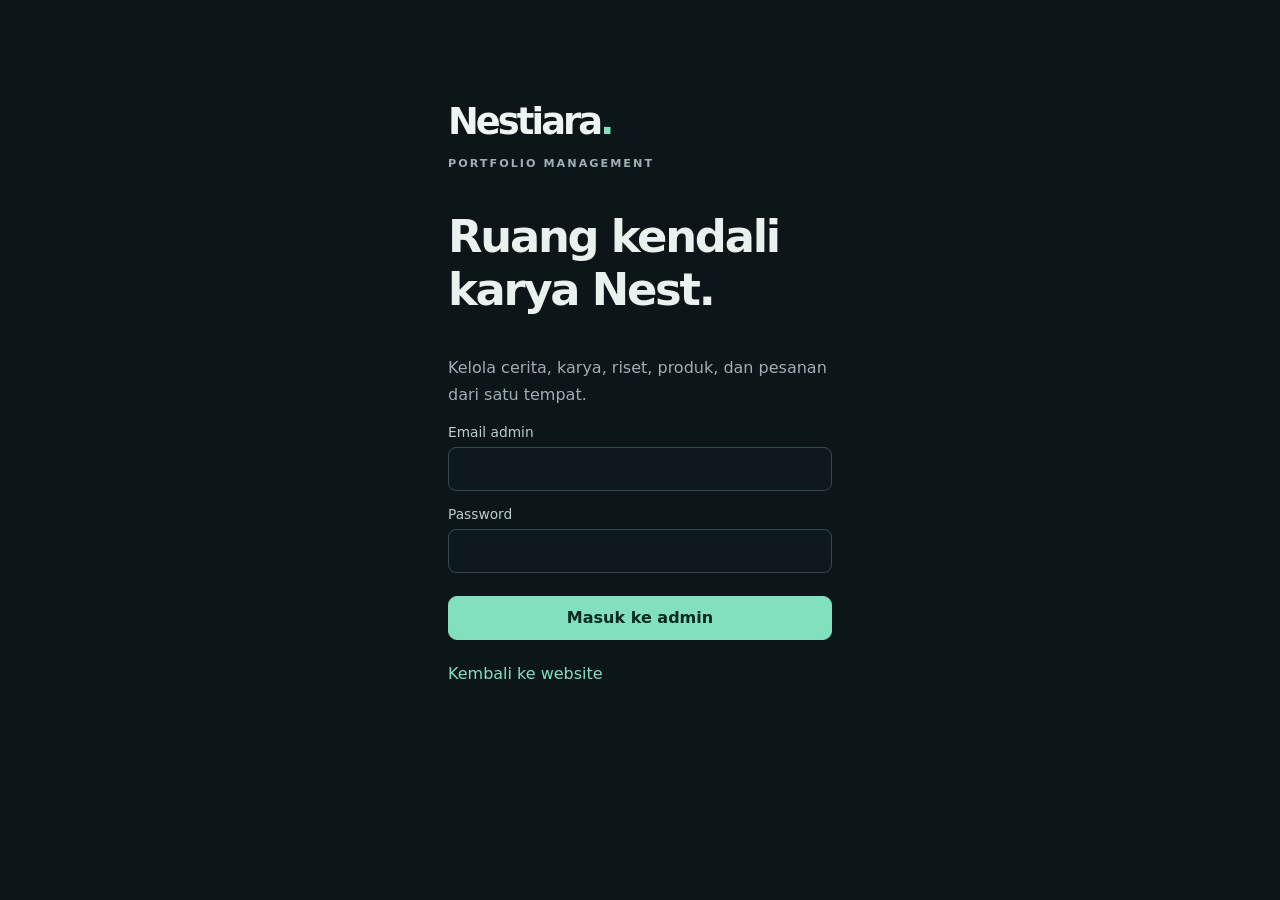
==== admin/index.html @ dd1af9df "Add files via upload" ====
<!doctype html><html lang="id"><head><meta charset="utf-8"><meta name="viewport" content="width=device-width,initial-scale=1"><title>Nest — Admin Portfolio</title><link rel="stylesheet" href="admin.css?v=shop-20261127-1"><script src="../js/cms-config.js" defer></script><script src="../js/cms-api.js?v=shop-20261127-1" defer></script><script src="../js/data.js" defer></script><script src="../js/shop-model.js?v=20261127-1" defer></script><script src="shop-orders.js?v=20261127-1" defer></script><script src="admin.js?v=shop-20261127-1" defer></script></head><body>
<div id="notice" role="status" aria-live="polite"></div>
<section id="login" class="login"><a class="brand" href="../">Nestiara<span>.</span></a><p class="eyebrow">PORTFOLIO MANAGEMENT</p><h1>Ruang kendali<br>karya Nest.</h1><p>Kelola cerita, karya, riset, produk, dan pesanan dari satu tempat.</p><form id="login-form"><label>Email admin<input id="email" type="email" autocomplete="username" required></label><label>Password<input id="password" type="password" autocomplete="current-password" required></label><button class="primary" id="login-button">Masuk ke admin</button></form><p id="setup" hidden>Konfigurasi belum diisi. Ikuti PANDUAN-ADMIN.md untuk menghubungkan Supabase.</p><a href="../">Kembali ke website</a></section>
<div id="dashboard" hidden><aside><a class="brand" href="../" target="_blank" rel="noopener">Nestiara<span>.</span></a><p class="eyebrow">ADMIN STUDIO</p><nav id="tabs" aria-label="Bagian konten"></nav><div class="account"><p id="user-email"></p><button id="logout" type="button">Keluar</button></div></aside><main><header><div><p class="eyebrow">YOUR WORK, YOUR STORY</p><h1 id="section-title">Profil & Kontak</h1><p id="state">Memuat konten…</p></div><a href="../" target="_blank" rel="noopener">Buka website ↗</a></header><div class="toolbar"><button id="draft">Simpan draft</button><button id="load-draft">Buka draft</button><button id="reload">Muat konten terbaru</button><button id="publish" class="primary">Terbitkan</button></div><section id="stats" class="stats"></section><div id="editor"></div><section class="history"><h2>Riwayat publikasi</h2><p>Pemulihan membuka versi lama sebagai draft. Terbitkan untuk menampilkannya kembali.</p><div class="history-tools"><select id="versions" aria-label="Pilih versi sebelumnya"></select><button id="restore">Pulihkan sebagai draft</button><button id="export">Unduh backup JSON</button></div></section></main></div>
</body></html>
---- admin/admin.css ----
:root{font-family:Inter,system-ui,sans-serif;color:#e9f1ee;background:#0c1518;--accent:#82e0bf;--line:#293a3f;--muted:#9fafb3;--panel:#142126}*{box-sizing:border-box}body{margin:0}a{color:var(--accent);text-decoration:none}button,input,textarea,select{font:inherit}button{cursor:pointer;border:1px solid var(--line);border-radius:9px;background:#1c2c32;color:#e9f1ee;padding:11px 16px;min-height:44px}button:hover{border-color:var(--accent)}button:disabled{opacity:.45;cursor:wait}button.primary{background:var(--accent);color:#092a22;border-color:var(--accent);font-weight:700}button.danger{color:#ffa5ab}input,textarea,select{width:100%;background:#0e191d;border:1px solid #35484d;border-radius:8px;color:#edf5f2;padding:11px;min-height:44px}textarea{resize:vertical;min-height:96px}input:focus,textarea:focus,select:focus,button:focus-visible{outline:2px solid var(--accent);outline-offset:3px}label{display:block;font-size:.86rem;color:#bdcece;margin:15px 0}label input,label textarea{margin-top:7px}.brand{font-size:2.3rem;letter-spacing:-.08em;font-weight:800;color:#edf5f2}.brand span{color:var(--accent)}.eyebrow{color:var(--accent);font-size:.7rem;letter-spacing:.18em;font-weight:700}.login{max-width:440px;margin:8vh auto;padding:28px}.login h1{font-size:2.8rem;letter-spacing:-.05em}.login p{line-height:1.7;color:var(--muted)}.login .primary{width:100%;margin:8px 0 24px}[hidden]{display:none!important}aside{position:fixed;width:238px;inset:0 auto 0 0;padding:32px 22px;background:#101c21;border-right:1px solid var(--line);display:flex;flex-direction:column}aside nav{display:grid;gap:8px;margin-top:30px}aside nav button{text-align:left;background:transparent;border-color:transparent}aside nav button[aria-pressed=true]{background:#1e3833;color:var(--accent)}.account{margin-top:auto;overflow-wrap:anywhere;color:var(--muted);font-size:.8rem}main{margin-left:238px;padding:38px 5%;max-width:1500px}header{display:flex;justify-content:space-between;gap:20px;align-items:center}header h1{font-size:2.1rem;letter-spacing:-.04em;margin:12px 0}#state{color:var(--muted);font-size:.84rem}.toolbar{display:flex;flex-wrap:wrap;gap:10px;margin:22px 0}.toolbar .primary{margin-left:auto}.stats{display:grid;grid-template-columns:repeat(3,1fr);gap:14px;margin:28px 0}.stat{border:1px solid var(--line);border-radius:12px;padding:18px;background:var(--panel)}.stat strong{font-size:1.7rem;display:block;color:var(--accent)}.stat span{color:var(--muted);font-size:.8rem}.entry,.history{background:var(--panel);border:1px solid var(--line);border-radius:14px;padding:24px;margin:18px 0}.entry h2{font-size:1.1rem;margin:0}.entry-head{display:flex;justify-content:space-between;align-items:center;gap:12px;flex-wrap:wrap}.entry-actions{display:flex;gap:6px}.entry-actions button{font-size:.75rem;padding:8px 10px}.fields{display:grid;grid-template-columns:1fr 1fr;gap:0 20px}.fields .wide{grid-column:1/-1}.nested{border:1px solid var(--line);padding:16px;border-radius:10px;margin:12px 0;background:#102025}.nested h3{font-size:.95rem}.upload-row{display:flex;gap:8px;align-items:center;margin-top:7px}.upload-row input{margin:0}.upload-row button{white-space:nowrap}.history p{color:var(--muted);font-size:.84rem;line-height:1.6}.history-tools{display:flex;gap:10px;flex-wrap:wrap}.history-tools select{flex:1;min-width:180px}#notice{position:sticky;top:0;z-index:20;background:#254039;padding:0 20px;white-space:pre-wrap}#notice:not(:empty){padding:14px 20px;border-bottom:1px solid var(--accent)}#notice.error{background:#58232a;border-color:#ff9797}.hint{font-size:.8rem;color:var(--muted);line-height:1.6}.empty{color:var(--muted);padding:30px 0}@media(max-width:850px){aside{position:static;width:auto;padding:20px}aside nav{display:flex;overflow-x:auto;margin-top:15px}aside nav button{white-space:nowrap}.account{display:flex;justify-content:space-between;align-items:center;margin-top:12px}main{margin-left:0;padding:25px 5%}.fields{grid-template-columns:1fr}.toolbar .primary{margin-left:0}.entry{padding:17px}.upload-row{flex-wrap:wrap}.stats{gap:8px}.stat{padding:13px}header{align-items:flex-start}.login{margin:4vh auto}}

/* Shared dashboard store management. */
.shop-admin-heading p{max-width:760px;line-height:1.7}.shop-admin-filters{display:flex;gap:12px;margin:24px 0}.shop-admin-filters input{flex:1;min-width:0}.shop-admin-order{border:1px solid var(--line,#2c424c);border-radius:12px;padding:22px;margin:18px 0;background:var(--surface,#111f26)}.shop-admin-order p{overflow-wrap:anywhere;white-space:pre-line}.shop-admin-order ul{padding-left:22px}.shop-admin-order li{margin:8px 0}.shop-order-badge{padding:5px 12px;border-radius:99px;background:#254c43;color:#8ce4c8;font-size:14px}.shop-admin-actions{display:flex;flex-wrap:wrap;align-items:center;gap:20px;margin-top:18px}.shop-admin-actions a{font-size:14px;text-decoration:underline}.shop-admin-order .fields{margin-top:18px}.shop-admin-orders input,.shop-admin-orders select,.shop-admin-orders textarea{font:inherit;padding:10px;border:1px solid var(--line,#2c424c);border-radius:7px;background:var(--bg,#0b1418);color:inherit;min-height:44px}.shop-admin-orders textarea{width:100%;min-height:80px}.shop-admin-orders button{min-height:44px}.stats{grid-template-columns:repeat(auto-fit,minmax(120px,1fr))}
@media(max-width:600px){.shop-admin-filters{flex-direction:column}.shop-admin-order{padding:16px}.shop-admin-order .entry-head{align-items:start;flex-direction:column}}
.shop-admin-order h3{overflow-wrap:anywhere;max-width:100%}
aside{overflow-y:auto}.account{padding-top:20px}
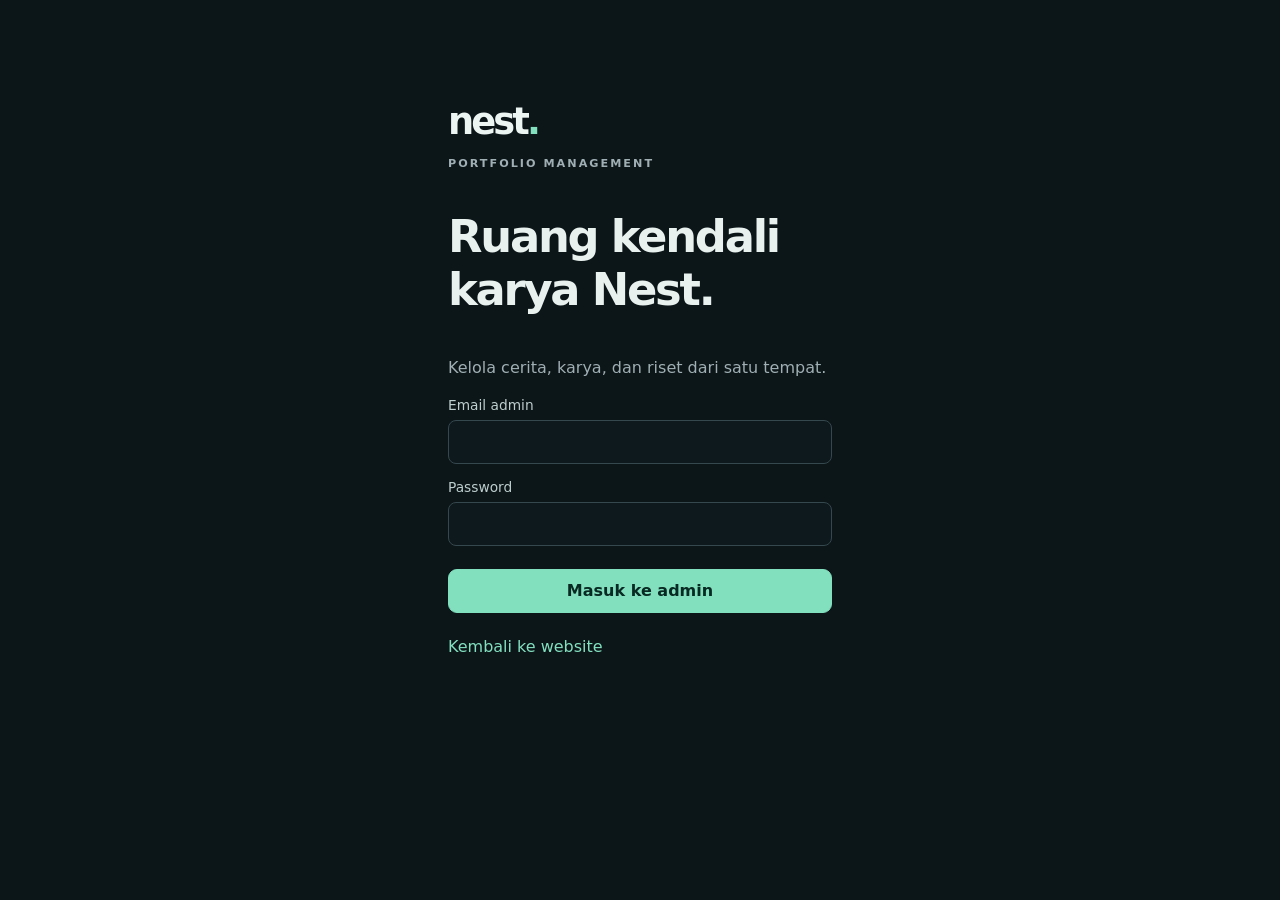
==== commit ab88a727: "Add files via upload" ====
--- a/admin/index.html
+++ b/admin/index.html
@@ -1,5 +1,5 @@
-<!doctype html><html lang="id"><head><meta charset="utf-8"><meta name="viewport" content="width=device-width,initial-scale=1"><title>Nest — Admin Portfolio</title><link rel="stylesheet" href="admin.css?v=shop-20261127-1"><script src="../js/cms-config.js" defer></script><script src="../js/cms-api.js?v=shop-20261127-1" defer></script><script src="../js/data.js" defer></script><script src="../js/shop-model.js?v=20261127-1" defer></script><script src="shop-orders.js?v=20261127-1" defer></script><script src="admin.js?v=shop-20261127-1" defer></script></head><body>
+<!doctype html><html lang="id"><head><meta charset="utf-8"><meta name="viewport" content="width=device-width,initial-scale=1"><title>Nest — Admin Portfolio</title><link rel="stylesheet" href="admin.css"><script src="../js/cms-config.js" defer></script><script src="../js/cms-api.js" defer></script><script src="../js/data.js" defer></script><script src="admin.js" defer></script></head><body>
 <div id="notice" role="status" aria-live="polite"></div>
-<section id="login" class="login"><a class="brand" href="../">Nestiara<span>.</span></a><p class="eyebrow">PORTFOLIO MANAGEMENT</p><h1>Ruang kendali<br>karya Nest.</h1><p>Kelola cerita, karya, riset, produk, dan pesanan dari satu tempat.</p><form id="login-form"><label>Email admin<input id="email" type="email" autocomplete="username" required></label><label>Password<input id="password" type="password" autocomplete="current-password" required></label><button class="primary" id="login-button">Masuk ke admin</button></form><p id="setup" hidden>Konfigurasi belum diisi. Ikuti PANDUAN-ADMIN.md untuk menghubungkan Supabase.</p><a href="../">Kembali ke website</a></section>
-<div id="dashboard" hidden><aside><a class="brand" href="../" target="_blank" rel="noopener">Nestiara<span>.</span></a><p class="eyebrow">ADMIN STUDIO</p><nav id="tabs" aria-label="Bagian konten"></nav><div class="account"><p id="user-email"></p><button id="logout" type="button">Keluar</button></div></aside><main><header><div><p class="eyebrow">YOUR WORK, YOUR STORY</p><h1 id="section-title">Profil & Kontak</h1><p id="state">Memuat konten…</p></div><a href="../" target="_blank" rel="noopener">Buka website ↗</a></header><div class="toolbar"><button id="draft">Simpan draft</button><button id="load-draft">Buka draft</button><button id="reload">Muat konten terbaru</button><button id="publish" class="primary">Terbitkan</button></div><section id="stats" class="stats"></section><div id="editor"></div><section class="history"><h2>Riwayat publikasi</h2><p>Pemulihan membuka versi lama sebagai draft. Terbitkan untuk menampilkannya kembali.</p><div class="history-tools"><select id="versions" aria-label="Pilih versi sebelumnya"></select><button id="restore">Pulihkan sebagai draft</button><button id="export">Unduh backup JSON</button></div></section></main></div>
+<section id="login" class="login"><a class="brand" href="../">nest<span>.</span></a><p class="eyebrow">PORTFOLIO MANAGEMENT</p><h1>Ruang kendali<br>karya Nest.</h1><p>Kelola cerita, karya, dan riset dari satu tempat.</p><form id="login-form"><label>Email admin<input id="email" type="email" autocomplete="username" required></label><label>Password<input id="password" type="password" autocomplete="current-password" required></label><button class="primary" id="login-button">Masuk ke admin</button></form><p id="setup" hidden>Konfigurasi belum diisi. Ikuti PANDUAN-ADMIN.md untuk menghubungkan Supabase.</p><a href="../">Kembali ke website</a></section>
+<div id="dashboard" hidden><aside><a class="brand" href="../" target="_blank" rel="noopener">nest<span>.</span></a><p class="eyebrow">ADMIN STUDIO</p><nav id="tabs" aria-label="Bagian konten"></nav><div class="account"><p id="user-email"></p><button id="logout" type="button">Keluar</button></div></aside><main><header><div><p class="eyebrow">YOUR WORK, YOUR STORY</p><h1 id="section-title">Profil & Kontak</h1><p id="state">Memuat konten…</p></div><a href="../" target="_blank" rel="noopener">Buka website ↗</a></header><div class="toolbar"><button id="draft">Simpan draft</button><button id="load-draft">Buka draft</button><button id="reload">Muat konten terbaru</button><button id="publish" class="primary">Terbitkan</button></div><section id="stats" class="stats"></section><div id="editor"></div><section class="history"><h2>Riwayat publikasi</h2><p>Pemulihan membuka versi lama sebagai draft. Terbitkan untuk menampilkannya kembali.</p><div class="history-tools"><select id="versions" aria-label="Pilih versi sebelumnya"></select><button id="restore">Pulihkan sebagai draft</button><button id="export">Unduh backup JSON</button></div></section></main></div>
 </body></html>
--- a/admin/admin.css
+++ b/admin/admin.css
@@ -1,7 +1 @@
 :root{font-family:Inter,system-ui,sans-serif;color:#e9f1ee;background:#0c1518;--accent:#82e0bf;--line:#293a3f;--muted:#9fafb3;--panel:#142126}*{box-sizing:border-box}body{margin:0}a{color:var(--accent);text-decoration:none}button,input,textarea,select{font:inherit}button{cursor:pointer;border:1px solid var(--line);border-radius:9px;background:#1c2c32;color:#e9f1ee;padding:11px 16px;min-height:44px}button:hover{border-color:var(--accent)}button:disabled{opacity:.45;cursor:wait}button.primary{background:var(--accent);color:#092a22;border-color:var(--accent);font-weight:700}button.danger{color:#ffa5ab}input,textarea,select{width:100%;background:#0e191d;border:1px solid #35484d;border-radius:8px;color:#edf5f2;padding:11px;min-height:44px}textarea{resize:vertical;min-height:96px}input:focus,textarea:focus,select:focus,button:focus-visible{outline:2px solid var(--accent);outline-offset:3px}label{display:block;font-size:.86rem;color:#bdcece;margin:15px 0}label input,label textarea{margin-top:7px}.brand{font-size:2.3rem;letter-spacing:-.08em;font-weight:800;color:#edf5f2}.brand span{color:var(--accent)}.eyebrow{color:var(--accent);font-size:.7rem;letter-spacing:.18em;font-weight:700}.login{max-width:440px;margin:8vh auto;padding:28px}.login h1{font-size:2.8rem;letter-spacing:-.05em}.login p{line-height:1.7;color:var(--muted)}.login .primary{width:100%;margin:8px 0 24px}[hidden]{display:none!important}aside{position:fixed;width:238px;inset:0 auto 0 0;padding:32px 22px;background:#101c21;border-right:1px solid var(--line);display:flex;flex-direction:column}aside nav{display:grid;gap:8px;margin-top:30px}aside nav button{text-align:left;background:transparent;border-color:transparent}aside nav button[aria-pressed=true]{background:#1e3833;color:var(--accent)}.account{margin-top:auto;overflow-wrap:anywhere;color:var(--muted);font-size:.8rem}main{margin-left:238px;padding:38px 5%;max-width:1500px}header{display:flex;justify-content:space-between;gap:20px;align-items:center}header h1{font-size:2.1rem;letter-spacing:-.04em;margin:12px 0}#state{color:var(--muted);font-size:.84rem}.toolbar{display:flex;flex-wrap:wrap;gap:10px;margin:22px 0}.toolbar .primary{margin-left:auto}.stats{display:grid;grid-template-columns:repeat(3,1fr);gap:14px;margin:28px 0}.stat{border:1px solid var(--line);border-radius:12px;padding:18px;background:var(--panel)}.stat strong{font-size:1.7rem;display:block;color:var(--accent)}.stat span{color:var(--muted);font-size:.8rem}.entry,.history{background:var(--panel);border:1px solid var(--line);border-radius:14px;padding:24px;margin:18px 0}.entry h2{font-size:1.1rem;margin:0}.entry-head{display:flex;justify-content:space-between;align-items:center;gap:12px;flex-wrap:wrap}.entry-actions{display:flex;gap:6px}.entry-actions button{font-size:.75rem;padding:8px 10px}.fields{display:grid;grid-template-columns:1fr 1fr;gap:0 20px}.fields .wide{grid-column:1/-1}.nested{border:1px solid var(--line);padding:16px;border-radius:10px;margin:12px 0;background:#102025}.nested h3{font-size:.95rem}.upload-row{display:flex;gap:8px;align-items:center;margin-top:7px}.upload-row input{margin:0}.upload-row button{white-space:nowrap}.history p{color:var(--muted);font-size:.84rem;line-height:1.6}.history-tools{display:flex;gap:10px;flex-wrap:wrap}.history-tools select{flex:1;min-width:180px}#notice{position:sticky;top:0;z-index:20;background:#254039;padding:0 20px;white-space:pre-wrap}#notice:not(:empty){padding:14px 20px;border-bottom:1px solid var(--accent)}#notice.error{background:#58232a;border-color:#ff9797}.hint{font-size:.8rem;color:var(--muted);line-height:1.6}.empty{color:var(--muted);padding:30px 0}@media(max-width:850px){aside{position:static;width:auto;padding:20px}aside nav{display:flex;overflow-x:auto;margin-top:15px}aside nav button{white-space:nowrap}.account{display:flex;justify-content:space-between;align-items:center;margin-top:12px}main{margin-left:0;padding:25px 5%}.fields{grid-template-columns:1fr}.toolbar .primary{margin-left:0}.entry{padding:17px}.upload-row{flex-wrap:wrap}.stats{gap:8px}.stat{padding:13px}header{align-items:flex-start}.login{margin:4vh auto}}
-
-/* Shared dashboard store management. */
-.shop-admin-heading p{max-width:760px;line-height:1.7}.shop-admin-filters{display:flex;gap:12px;margin:24px 0}.shop-admin-filters input{flex:1;min-width:0}.shop-admin-order{border:1px solid var(--line,#2c424c);border-radius:12px;padding:22px;margin:18px 0;background:var(--surface,#111f26)}.shop-admin-order p{overflow-wrap:anywhere;white-space:pre-line}.shop-admin-order ul{padding-left:22px}.shop-admin-order li{margin:8px 0}.shop-order-badge{padding:5px 12px;border-radius:99px;background:#254c43;color:#8ce4c8;font-size:14px}.shop-admin-actions{display:flex;flex-wrap:wrap;align-items:center;gap:20px;margin-top:18px}.shop-admin-actions a{font-size:14px;text-decoration:underline}.shop-admin-order .fields{margin-top:18px}.shop-admin-orders input,.shop-admin-orders select,.shop-admin-orders textarea{font:inherit;padding:10px;border:1px solid var(--line,#2c424c);border-radius:7px;background:var(--bg,#0b1418);color:inherit;min-height:44px}.shop-admin-orders textarea{width:100%;min-height:80px}.shop-admin-orders button{min-height:44px}.stats{grid-template-columns:repeat(auto-fit,minmax(120px,1fr))}
-@media(max-width:600px){.shop-admin-filters{flex-direction:column}.shop-admin-order{padding:16px}.shop-admin-order .entry-head{align-items:start;flex-direction:column}}
-.shop-admin-order h3{overflow-wrap:anywhere;max-width:100%}
-aside{overflow-y:auto}.account{padding-top:20px}
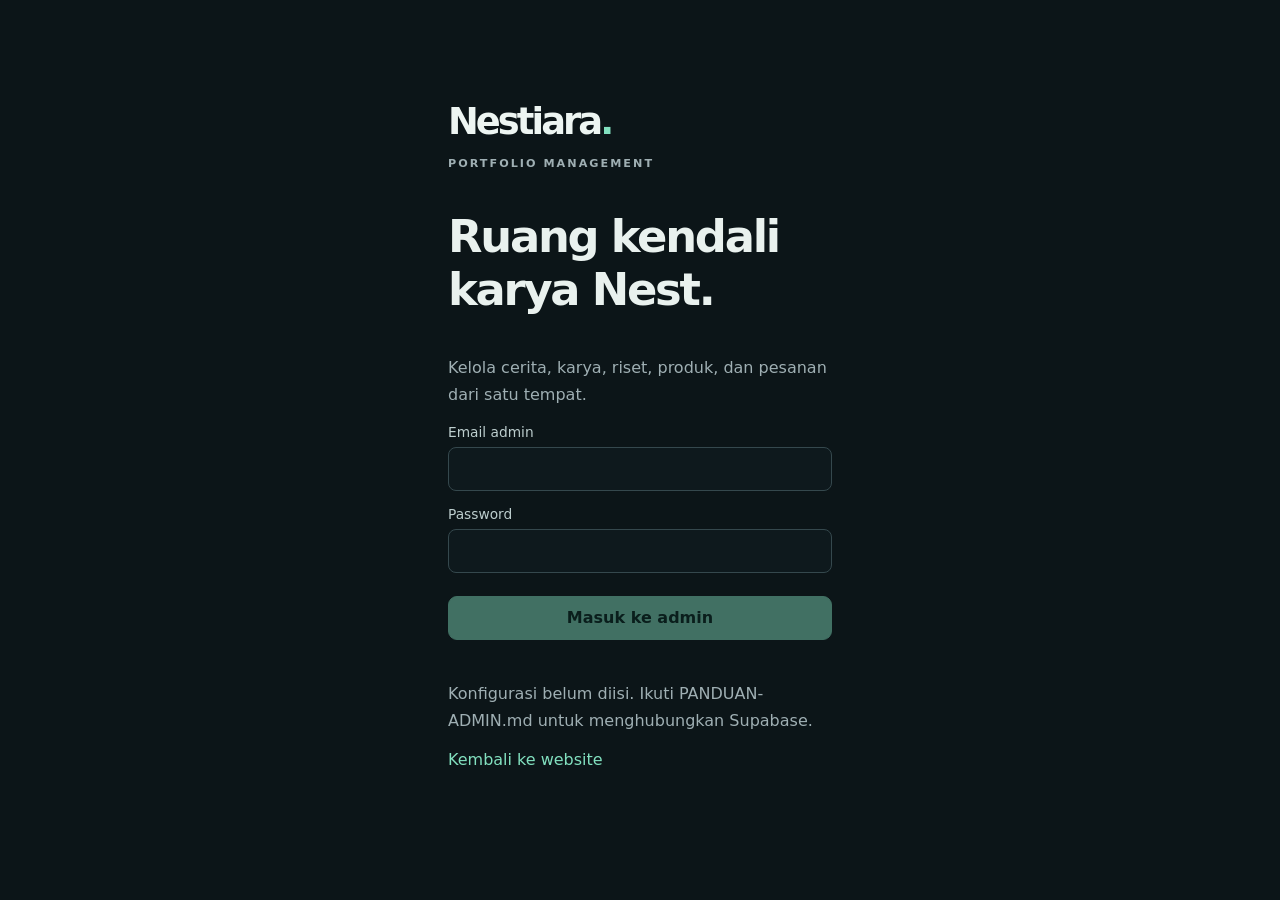
==== commit 417483ef: "Add files via upload" ====
--- a/admin/index.html
+++ b/admin/index.html
@@ -1,5 +1,5 @@
-<!doctype html><html lang="id"><head><meta charset="utf-8"><meta name="viewport" content="width=device-width,initial-scale=1"><title>Nest — Admin Portfolio</title><link rel="stylesheet" href="admin.css"><script src="../js/cms-config.js" defer></script><script src="../js/cms-api.js" defer></script><script src="../js/data.js" defer></script><script src="admin.js" defer></script></head><body>
+<!doctype html><html lang="id"><head><meta charset="utf-8"><meta name="viewport" content="width=device-width,initial-scale=1"><title>Nest — Admin Portfolio</title><link rel="stylesheet" href="admin.css?v=admin-toko-20261127-3"><script src="../js/cms-config.js" defer></script><script src="../js/cms-api.js?v=admin-toko-20261127-3" defer></script><script src="../js/data.js" defer></script><script src="../js/shop-model.js?v=admin-toko-20261127-3" defer></script><script src="shop-orders.js?v=admin-toko-20261127-3" defer></script><script src="admin.js?v=admin-toko-20261127-3" defer></script></head><body>
 <div id="notice" role="status" aria-live="polite"></div>
-<section id="login" class="login"><a class="brand" href="../">nest<span>.</span></a><p class="eyebrow">PORTFOLIO MANAGEMENT</p><h1>Ruang kendali<br>karya Nest.</h1><p>Kelola cerita, karya, dan riset dari satu tempat.</p><form id="login-form"><label>Email admin<input id="email" type="email" autocomplete="username" required></label><label>Password<input id="password" type="password" autocomplete="current-password" required></label><button class="primary" id="login-button">Masuk ke admin</button></form><p id="setup" hidden>Konfigurasi belum diisi. Ikuti PANDUAN-ADMIN.md untuk menghubungkan Supabase.</p><a href="../">Kembali ke website</a></section>
-<div id="dashboard" hidden><aside><a class="brand" href="../" target="_blank" rel="noopener">nest<span>.</span></a><p class="eyebrow">ADMIN STUDIO</p><nav id="tabs" aria-label="Bagian konten"></nav><div class="account"><p id="user-email"></p><button id="logout" type="button">Keluar</button></div></aside><main><header><div><p class="eyebrow">YOUR WORK, YOUR STORY</p><h1 id="section-title">Profil & Kontak</h1><p id="state">Memuat konten…</p></div><a href="../" target="_blank" rel="noopener">Buka website ↗</a></header><div class="toolbar"><button id="draft">Simpan draft</button><button id="load-draft">Buka draft</button><button id="reload">Muat konten terbaru</button><button id="publish" class="primary">Terbitkan</button></div><section id="stats" class="stats"></section><div id="editor"></div><section class="history"><h2>Riwayat publikasi</h2><p>Pemulihan membuka versi lama sebagai draft. Terbitkan untuk menampilkannya kembali.</p><div class="history-tools"><select id="versions" aria-label="Pilih versi sebelumnya"></select><button id="restore">Pulihkan sebagai draft</button><button id="export">Unduh backup JSON</button></div></section></main></div>
+<section id="login" class="login"><a class="brand" href="../">Nestiara<span>.</span></a><p class="eyebrow">PORTFOLIO MANAGEMENT</p><h1>Ruang kendali<br>karya Nest.</h1><p>Kelola cerita, karya, riset, produk, dan pesanan dari satu tempat.</p><form id="login-form"><label>Email admin<input id="email" type="email" autocomplete="username" required></label><label>Password<input id="password" type="password" autocomplete="current-password" required></label><button class="primary" id="login-button">Masuk ke admin</button></form><p id="setup" hidden>Konfigurasi belum diisi. Ikuti PANDUAN-ADMIN.md untuk menghubungkan Supabase.</p><a href="../">Kembali ke website</a></section>
+<div id="dashboard" hidden><aside><a class="brand" href="../" target="_blank" rel="noopener">Nestiara<span>.</span></a><p class="eyebrow">ADMIN STUDIO</p><nav id="tabs" aria-label="Bagian konten"></nav><div class="account"><p id="user-email"></p><button id="logout" type="button">Keluar</button></div></aside><main><header><div><p class="eyebrow">YOUR WORK, YOUR STORY</p><h1 id="section-title">Profil & Kontak</h1><p id="state">Memuat konten…</p></div><a href="../" target="_blank" rel="noopener">Buka website ↗</a></header><div class="toolbar"><button id="draft">Simpan draft</button><button id="load-draft">Buka draft</button><button id="reload">Muat konten terbaru</button><button id="publish" class="primary">Terbitkan</button></div><section id="stats" class="stats"></section><div id="editor"></div><section class="history"><h2>Riwayat publikasi</h2><p>Pemulihan membuka versi lama sebagai draft. Terbitkan untuk menampilkannya kembali.</p><div class="history-tools"><select id="versions" aria-label="Pilih versi sebelumnya"></select><button id="restore">Pulihkan sebagai draft</button><button id="export">Unduh backup JSON</button></div></section></main></div>
 </body></html>
--- a/admin/admin.css
+++ b/admin/admin.css
@@ -1 +1,7 @@
 :root{font-family:Inter,system-ui,sans-serif;color:#e9f1ee;background:#0c1518;--accent:#82e0bf;--line:#293a3f;--muted:#9fafb3;--panel:#142126}*{box-sizing:border-box}body{margin:0}a{color:var(--accent);text-decoration:none}button,input,textarea,select{font:inherit}button{cursor:pointer;border:1px solid var(--line);border-radius:9px;background:#1c2c32;color:#e9f1ee;padding:11px 16px;min-height:44px}button:hover{border-color:var(--accent)}button:disabled{opacity:.45;cursor:wait}button.primary{background:var(--accent);color:#092a22;border-color:var(--accent);font-weight:700}button.danger{color:#ffa5ab}input,textarea,select{width:100%;background:#0e191d;border:1px solid #35484d;border-radius:8px;color:#edf5f2;padding:11px;min-height:44px}textarea{resize:vertical;min-height:96px}input:focus,textarea:focus,select:focus,button:focus-visible{outline:2px solid var(--accent);outline-offset:3px}label{display:block;font-size:.86rem;color:#bdcece;margin:15px 0}label input,label textarea{margin-top:7px}.brand{font-size:2.3rem;letter-spacing:-.08em;font-weight:800;color:#edf5f2}.brand span{color:var(--accent)}.eyebrow{color:var(--accent);font-size:.7rem;letter-spacing:.18em;font-weight:700}.login{max-width:440px;margin:8vh auto;padding:28px}.login h1{font-size:2.8rem;letter-spacing:-.05em}.login p{line-height:1.7;color:var(--muted)}.login .primary{width:100%;margin:8px 0 24px}[hidden]{display:none!important}aside{position:fixed;width:238px;inset:0 auto 0 0;padding:32px 22px;background:#101c21;border-right:1px solid var(--line);display:flex;flex-direction:column}aside nav{display:grid;gap:8px;margin-top:30px}aside nav button{text-align:left;background:transparent;border-color:transparent}aside nav button[aria-pressed=true]{background:#1e3833;color:var(--accent)}.account{margin-top:auto;overflow-wrap:anywhere;color:var(--muted);font-size:.8rem}main{margin-left:238px;padding:38px 5%;max-width:1500px}header{display:flex;justify-content:space-between;gap:20px;align-items:center}header h1{font-size:2.1rem;letter-spacing:-.04em;margin:12px 0}#state{color:var(--muted);font-size:.84rem}.toolbar{display:flex;flex-wrap:wrap;gap:10px;margin:22px 0}.toolbar .primary{margin-left:auto}.stats{display:grid;grid-template-columns:repeat(3,1fr);gap:14px;margin:28px 0}.stat{border:1px solid var(--line);border-radius:12px;padding:18px;background:var(--panel)}.stat strong{font-size:1.7rem;display:block;color:var(--accent)}.stat span{color:var(--muted);font-size:.8rem}.entry,.history{background:var(--panel);border:1px solid var(--line);border-radius:14px;padding:24px;margin:18px 0}.entry h2{font-size:1.1rem;margin:0}.entry-head{display:flex;justify-content:space-between;align-items:center;gap:12px;flex-wrap:wrap}.entry-actions{display:flex;gap:6px}.entry-actions button{font-size:.75rem;padding:8px 10px}.fields{display:grid;grid-template-columns:1fr 1fr;gap:0 20px}.fields .wide{grid-column:1/-1}.nested{border:1px solid var(--line);padding:16px;border-radius:10px;margin:12px 0;background:#102025}.nested h3{font-size:.95rem}.upload-row{display:flex;gap:8px;align-items:center;margin-top:7px}.upload-row input{margin:0}.upload-row button{white-space:nowrap}.history p{color:var(--muted);font-size:.84rem;line-height:1.6}.history-tools{display:flex;gap:10px;flex-wrap:wrap}.history-tools select{flex:1;min-width:180px}#notice{position:sticky;top:0;z-index:20;background:#254039;padding:0 20px;white-space:pre-wrap}#notice:not(:empty){padding:14px 20px;border-bottom:1px solid var(--accent)}#notice.error{background:#58232a;border-color:#ff9797}.hint{font-size:.8rem;color:var(--muted);line-height:1.6}.empty{color:var(--muted);padding:30px 0}@media(max-width:850px){aside{position:static;width:auto;padding:20px}aside nav{display:flex;overflow-x:auto;margin-top:15px}aside nav button{white-space:nowrap}.account{display:flex;justify-content:space-between;align-items:center;margin-top:12px}main{margin-left:0;padding:25px 5%}.fields{grid-template-columns:1fr}.toolbar .primary{margin-left:0}.entry{padding:17px}.upload-row{flex-wrap:wrap}.stats{gap:8px}.stat{padding:13px}header{align-items:flex-start}.login{margin:4vh auto}}
+
+/* Shared dashboard store management. */
+.shop-admin-heading p{max-width:760px;line-height:1.7}.shop-admin-filters{display:flex;gap:12px;margin:24px 0}.shop-admin-filters input{flex:1;min-width:0}.shop-admin-order{border:1px solid var(--line,#2c424c);border-radius:12px;padding:22px;margin:18px 0;background:var(--surface,#111f26)}.shop-admin-order p{overflow-wrap:anywhere;white-space:pre-line}.shop-admin-order ul{padding-left:22px}.shop-admin-order li{margin:8px 0}.shop-order-badge{padding:5px 12px;border-radius:99px;background:#254c43;color:#8ce4c8;font-size:14px}.shop-admin-actions{display:flex;flex-wrap:wrap;align-items:center;gap:20px;margin-top:18px}.shop-admin-actions a{font-size:14px;text-decoration:underline}.shop-admin-order .fields{margin-top:18px}.shop-admin-orders input,.shop-admin-orders select,.shop-admin-orders textarea{font:inherit;padding:10px;border:1px solid var(--line,#2c424c);border-radius:7px;background:var(--bg,#0b1418);color:inherit;min-height:44px}.shop-admin-orders textarea{width:100%;min-height:80px}.shop-admin-orders button{min-height:44px}.stats{grid-template-columns:repeat(auto-fit,minmax(120px,1fr))}
+@media(max-width:600px){.shop-admin-filters{flex-direction:column}.shop-admin-order{padding:16px}.shop-admin-order .entry-head{align-items:start;flex-direction:column}}
+.shop-admin-order h3{overflow-wrap:anywhere;max-width:100%}
+aside{overflow-y:auto}.account{padding-top:20px}
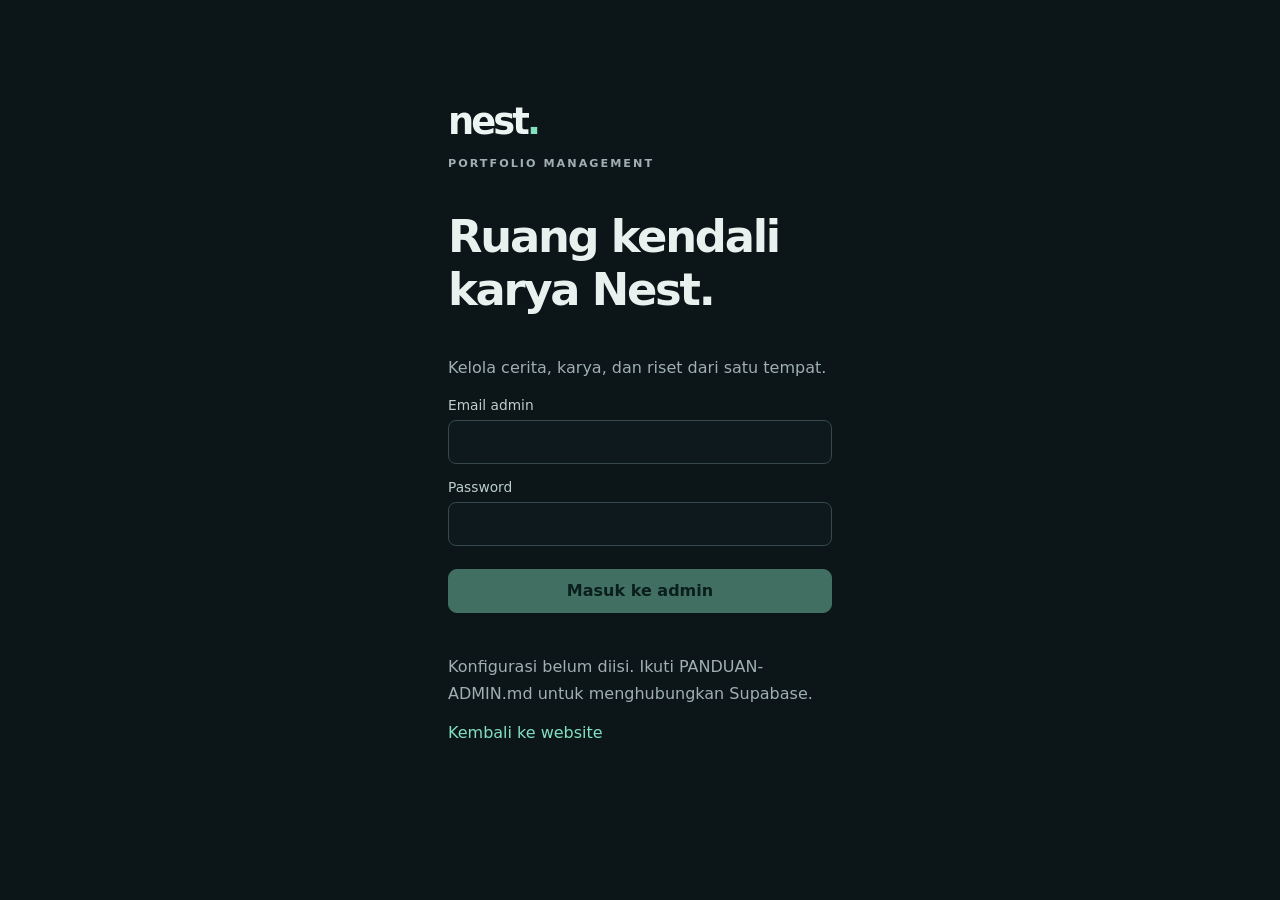
==== commit 1e85554d: "Add files via upload" ====
--- a/admin/index.html
+++ b/admin/index.html
@@ -1,5 +1,5 @@
-<!doctype html><html lang="id"><head><meta charset="utf-8"><meta name="viewport" content="width=device-width,initial-scale=1"><title>Nest — Admin Portfolio</title><link rel="stylesheet" href="admin.css?v=admin-toko-20261127-3"><script src="../js/cms-config.js" defer></script><script src="../js/cms-api.js?v=admin-toko-20261127-3" defer></script><script src="../js/data.js" defer></script><script src="../js/shop-model.js?v=admin-toko-20261127-3" defer></script><script src="shop-orders.js?v=admin-toko-20261127-3" defer></script><script src="admin.js?v=admin-toko-20261127-3" defer></script></head><body>
+<!doctype html><html lang="id"><head><meta charset="utf-8"><meta name="viewport" content="width=device-width,initial-scale=1"><title>Nest — Admin Portfolio</title><link rel="stylesheet" href="admin.css"><script src="../js/cms-config.js" defer></script><script src="../js/cms-api.js" defer></script><script src="../js/data.js" defer></script><script src="admin.js" defer></script></head><body>
 <div id="notice" role="status" aria-live="polite"></div>
-<section id="login" class="login"><a class="brand" href="../">Nestiara<span>.</span></a><p class="eyebrow">PORTFOLIO MANAGEMENT</p><h1>Ruang kendali<br>karya Nest.</h1><p>Kelola cerita, karya, riset, produk, dan pesanan dari satu tempat.</p><form id="login-form"><label>Email admin<input id="email" type="email" autocomplete="username" required></label><label>Password<input id="password" type="password" autocomplete="current-password" required></label><button class="primary" id="login-button">Masuk ke admin</button></form><p id="setup" hidden>Konfigurasi belum diisi. Ikuti PANDUAN-ADMIN.md untuk menghubungkan Supabase.</p><a href="../">Kembali ke website</a></section>
-<div id="dashboard" hidden><aside><a class="brand" href="../" target="_blank" rel="noopener">Nestiara<span>.</span></a><p class="eyebrow">ADMIN STUDIO</p><nav id="tabs" aria-label="Bagian konten"></nav><div class="account"><p id="user-email"></p><button id="logout" type="button">Keluar</button></div></aside><main><header><div><p class="eyebrow">YOUR WORK, YOUR STORY</p><h1 id="section-title">Profil & Kontak</h1><p id="state">Memuat konten…</p></div><a href="../" target="_blank" rel="noopener">Buka website ↗</a></header><div class="toolbar"><button id="draft">Simpan draft</button><button id="load-draft">Buka draft</button><button id="reload">Muat konten terbaru</button><button id="publish" class="primary">Terbitkan</button></div><section id="stats" class="stats"></section><div id="editor"></div><section class="history"><h2>Riwayat publikasi</h2><p>Pemulihan membuka versi lama sebagai draft. Terbitkan untuk menampilkannya kembali.</p><div class="history-tools"><select id="versions" aria-label="Pilih versi sebelumnya"></select><button id="restore">Pulihkan sebagai draft</button><button id="export">Unduh backup JSON</button></div></section></main></div>
+<section id="login" class="login"><a class="brand" href="../">nest<span>.</span></a><p class="eyebrow">PORTFOLIO MANAGEMENT</p><h1>Ruang kendali<br>karya Nest.</h1><p>Kelola cerita, karya, dan riset dari satu tempat.</p><form id="login-form"><label>Email admin<input id="email" type="email" autocomplete="username" required></label><label>Password<input id="password" type="password" autocomplete="current-password" required></label><button class="primary" id="login-button">Masuk ke admin</button></form><p id="setup" hidden>Konfigurasi belum diisi. Ikuti PANDUAN-ADMIN.md untuk menghubungkan Supabase.</p><a href="../">Kembali ke website</a></section>
+<div id="dashboard" hidden><aside><a class="brand" href="../" target="_blank" rel="noopener">nest<span>.</span></a><p class="eyebrow">ADMIN STUDIO</p><nav id="tabs" aria-label="Bagian konten"></nav><div class="account"><p id="user-email"></p><button id="logout" type="button">Keluar</button></div></aside><main><header><div><p class="eyebrow">YOUR WORK, YOUR STORY</p><h1 id="section-title">Profil & Kontak</h1><p id="state">Memuat konten…</p></div><a href="../" target="_blank" rel="noopener">Buka website ↗</a></header><div class="toolbar"><button id="draft">Simpan draft</button><button id="load-draft">Buka draft</button><button id="reload">Muat konten terbaru</button><button id="publish" class="primary">Terbitkan</button></div><section id="stats" class="stats"></section><div id="editor"></div><section class="history"><h2>Riwayat publikasi</h2><p>Pemulihan membuka versi lama sebagai draft. Terbitkan untuk menampilkannya kembali.</p><div class="history-tools"><select id="versions" aria-label="Pilih versi sebelumnya"></select><button id="restore">Pulihkan sebagai draft</button><button id="export">Unduh backup JSON</button></div></section></main></div>
 </body></html>
--- a/admin/admin.css
+++ b/admin/admin.css
@@ -5,3 +5,4 @@
 @media(max-width:600px){.shop-admin-filters{flex-direction:column}.shop-admin-order{padding:16px}.shop-admin-order .entry-head{align-items:start;flex-direction:column}}
 .shop-admin-order h3{overflow-wrap:anywhere;max-width:100%}
 aside{overflow-y:auto}.account{padding-top:20px}
+.translation-auto{display:flex;align-items:center;gap:10px;margin:18px 0}.translation-auto input{width:18px;height:18px;min-height:18px;margin:0}.translation-actions{display:flex;gap:12px;flex-wrap:wrap}.translation-panel p{font-size:14px;line-height:1.7}.translation-panel h2{margin-bottom:12px}
